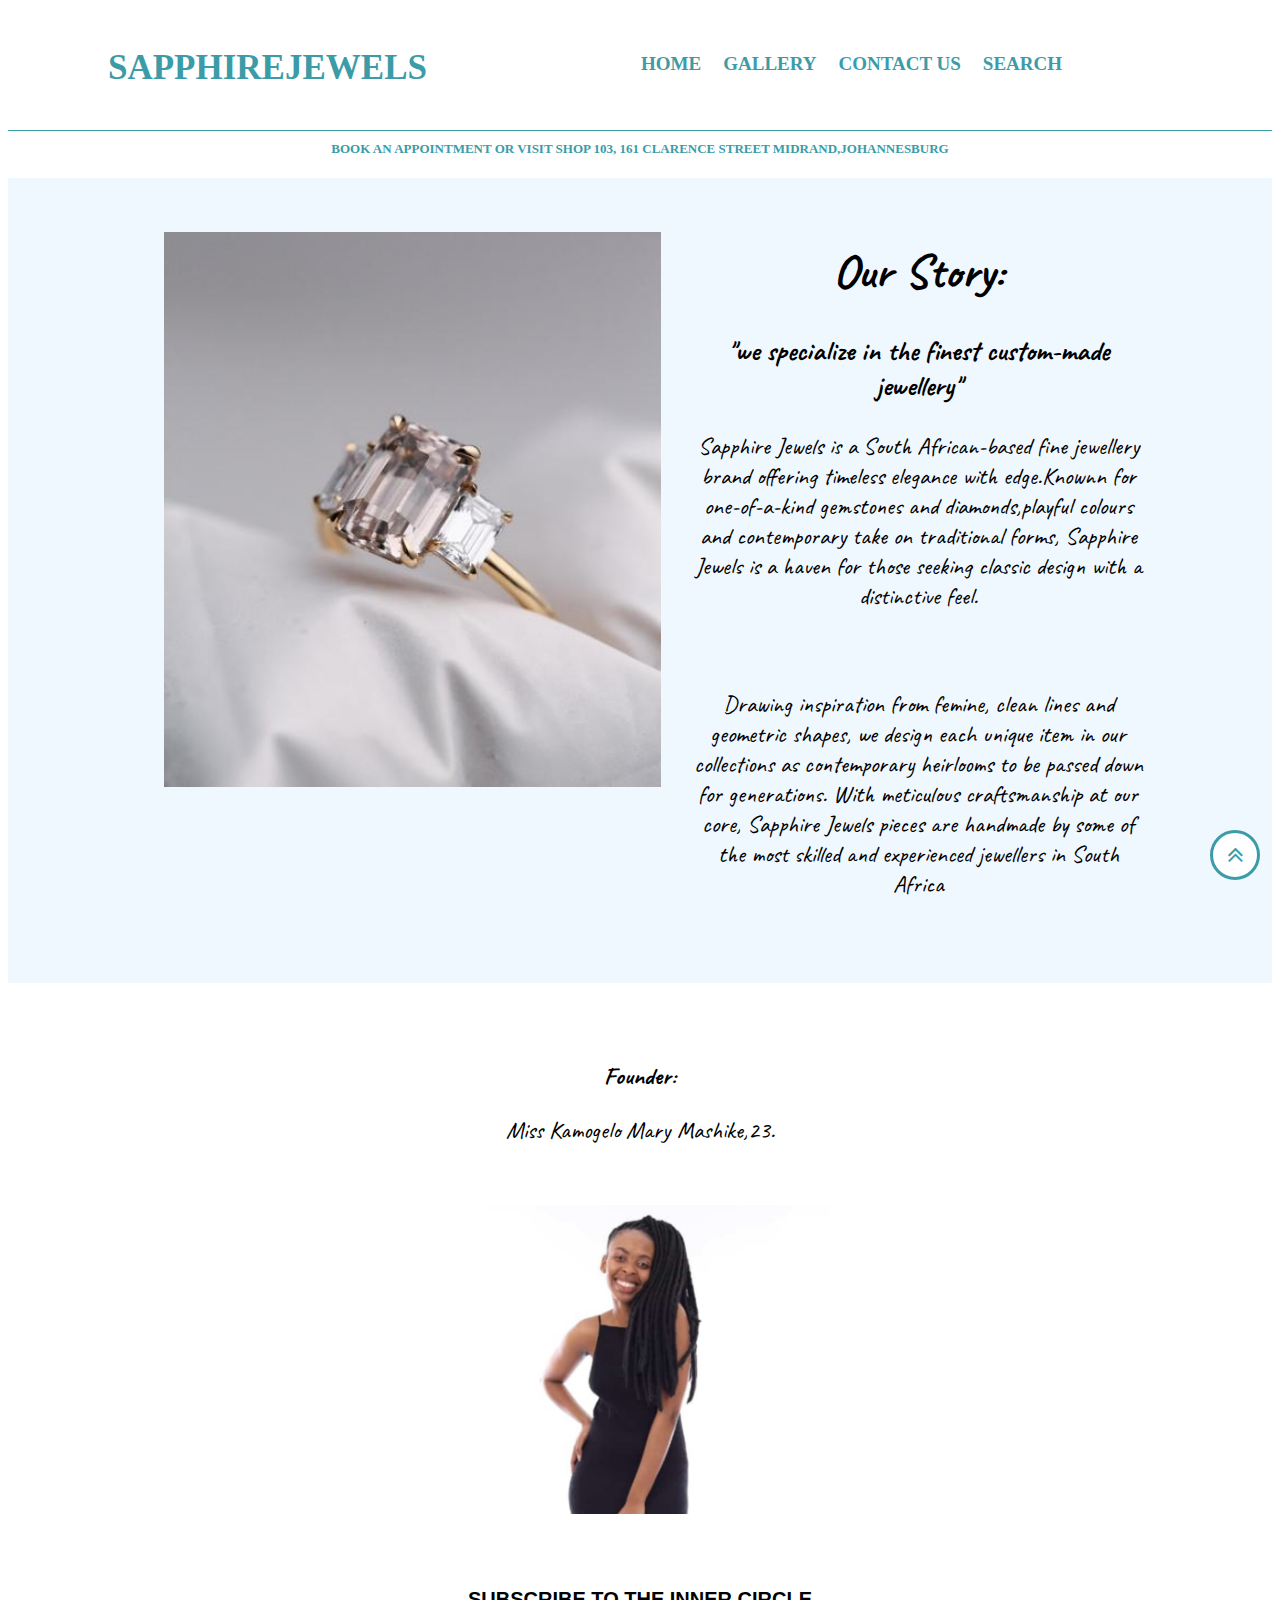
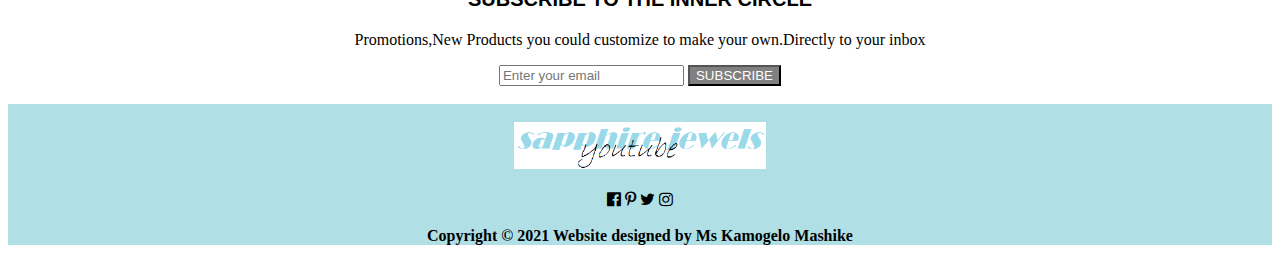
==== aboutUs.html @ 78409aae "changes to website" ====
<!DOCTYPE html>
<html lang="en">
<head>
<meta charset="utf-8">
<meta name="viewport" content="width=device-width, initial-scale=1">
<link rel="stylesheet" type="text/css" href="style.css"/>
<link rel="stylesheet" href="https://cdnjs.cloudflare.com/ajax/libs/font-awesome/4.6.3/css/font-awesome.min.css">

<link rel="preconnect" href="https://fonts.gstatic.com">
<link href="https://fonts.googleapis.com/css2?family=Caveat&display=swap" rel="stylesheet">


<title>Sapphire Jewels |About Us</title>

    </head>

    <body>
        <button  id="back-to-top-btn"><i class="fa fa-angle-double-up"></i></button>
	
	<header class="header">
	<!-- Menu Section-->
    <nav>
        <input type="checkbox" id="check">
        <label for="check" class="checkbtn"><i class="fa fa-bars"></i></label>
        <label class="logo">SapphireJewels</label>
        <ul>
        <li><a class="active" href="index.html">Home</a></li>
        <li><a href="products.html">Gallery</a></li>
        <li><a href="contactUs.html">contact Us</a></li>
        <li><form class="example">
            <a href="#">SEARCH<input type="text"  name="search2"></a>
            </form></li>
        </ul>
        </nav>
        <h5 class="sub">BOOK AN APPOINTMENT OR VISIT SHOP 103, 161 CLARENCE STREET MIDRAND,JOHANNESBURG</h5>


<main class="main">
    <div class="container">
        <section class="mains">    



<br>
<br>
<br>

          <img src="images/buety.jpg" alt="sappie" width="100%"  title="Sapphire Jewels" />  
            </section>


<aside class="sidebar">            
<div class="middle">
    <br>
<h1 class="heading">Our Story:</h1>
          
          <h3 class="subhead">"we specialize in the finest custom-made jewellery"</h3>
          
<p>Sapphire Jewels is a South African-based fine jewellery brand offering timeless
elegance with edge.Knownn for one-of-a-kind gemstones and
diamonds,playful colours and contemporary take on traditional
forms, Sapphire Jewels is a haven for those seeking classic design with a
distinctive feel.</p>
<br>
<p>Drawing inspiration from femine, clean lines and geometric shapes,
we design each unique item in our collections as contemporary
heirlooms to be passed down for generations. With meticulous
craftsmanship at our core, Sapphire Jewels pieces are handmade by some
of the most skilled and experienced jewellers in South Africa</p>
<br>
<br> 
</aside>
  </div>
</div>
</header>
<br>
<br>
<br>
<h3 class="middle">Founder:</h3>
<p class="middle">Miss Kamogelo Mary Mashike,23.</p>
<br>
<br>
<img src="images/kamii.jpg" alt="kamogelo" class="centerr" title="Kamogelo Mashike">
<br>
<br>
<br>
<center><h3 class="subheading">SUBSCRIBE TO THE INNER CIRCLE</h3>
<p class="par">Promotions,New Products you  could customize to make your own.Directly to your inbox</p>
<form class="subcribeform">
<input type="email" placeholder="Enter your email">
<button class="button" type="submit">SUBSCRIBE</button>
</form>
<br>
</main>

<footer class="foot" >
<br>

<!-- turning image into a link -->

<a href="https://www.youtube.com/watch?v=PL6Q0suVG1I"><img src="images/lo-go.png" width="20%" title="video explaining more on the sappire gemstone"></a>
<br>
<br>
<a href="https://www.facebook.com/"><i class="fa fa-facebook-official color-facebook"></i></a>
 
  <a href="https://za.pinterest.com/pin/802696333591023212/"><i class="fa fa-pinterest-p color-pinterest"></i></a>
  
  <a href="https://twitter.com/?lang=en"><i class="fa fa-twitter color-twitter"></i></a>
  
  <a href="https://www.instagram.com/"><i class="fa fa-instagram color-instagram"></i></a>
  <br>
  <br>
<strong>
Copyright &copy;  2021  Website designed by Ms Kamogelo Mashike</strong>  
</footer>
<script src="main.js"></script>
</body>
</html>
---- style.css ----
.vid{
	padding-top: 100px;
	padding-bottom: 100px;
}
#back-to-top-btn{
	position: fixed;
	bottom: 20px;
	right: 20px;
	font-size: 26px;
	width: 50px;
	height: 50px;
	background-color: #fff;
	color: rgb(59, 156, 168);
	cursor: pointer;
	outline: none;
	border: 3px solid rgb(59, 156, 168);
	border-radius: 50%;
	transition-duration: 0.2s;
	transition-timing-function: ease-in-out;
	transition-property: background-color,color;
}

#back-to-top-btn:hover, #back-to-top-btn:focus{
background-color: rgb(59, 156, 168);
color:#fff;
}


.text{
	font-weight: bolder;
	color:white;
	position:absolute;
	top:40%;
	left:50%;
	transform:translate(-40%,-50%);
}
.btn{
	font-weight:bolder;
	color:white;
border: 2px solid whitesmoke;
border-radius: 10px;

	

}
.btn:hover , .btn:focus{
	
	background-color: rgb(59, 156, 168);
color: white;

}
.container-img {
	position: relative;
	text-align: center;
	color: white;
  }
  
  .bottom-left {
	position: absolute;
	bottom: 8px;
	left: 16px;
  }
  

form.example input[type=text] {
	border:none;
	color:rgb(59, 156, 168);
	
	}

.sub {
	color: rgb(59, 156, 168);
	font-size: 13px;
	font-weight: bold;
	text-align: center;
	padding-top: 10px;
	border-top: 1px solid  rgb(59, 156, 168);
}
.main-contact{
	background-image: url("images/contact.jpg");
 
}
.mains{
	float:left;
	width:55%;
	padding:0 30px;
	box-sizing:border-box;
}
.sidebar{
	float:right;
	width:45%;
	padding:0px;
	box-sizing:border-box;
}
	.container{
		width:80%;
		margin:auto;
		overflow:hidden;

}
.heading {
	text-align:center;
	
}
 

 .subhead {
	 text-align:center;

	 
 }
.subheading{
	text-align: center;
	font-family: 'Roboto', sans-serif;
	font-size: 20px;
font-weight: bold;

}
.middle {
	text-align:center;
	font-family: 'Caveat', cursive;
	font-size:150%;	
}


.subcribeform {
	text-align:center;
}


.header {
	text-align:center;
	background-color:white;	
}


.foot {
	text-align:center;
	background-color:powderblue;	
}


.imgstable{
	 border-spacing:5px;
	 margin-left:auto;
	 margin-right:auto;
}
 .pics{

	 padding:10px;
 }
 .par1{
	 text-align:center;
	 	font-size:150%;
		font-family: 'Caveat', cursive;	 
 }
 
 .par{
	 text-align:center;
 }
 
 .center {
	 display:block;
	 margin-left:auto;
	 margin-right:auto;
	 width: 70%;
 }


  .centerr {
	 display:block;
	 margin-left:auto;
	 margin-right:auto;
	 width: 30%;
 
  }
  .button {
	   background-color:gray;
  color: white;
  text-align: center;
  text-decoration: none;
  display: inline-block;
  cursor: pointer;
  
  }
  
  nav{
	  float:center;
	  text-transform:uppercase;
	  cursor:pointer;
	  
  }
 address{
	 
	 text-align:center;
 }
 
 .form{
	 padding:30px;
	 margin:100px;
	 border: 1px solid rgba(240, 240,240,0.9);
	 border-width:20px;
     background-color:rgba(240, 240,240,0.9);
 }

 .form-group{
	 padding:20px;
 }
 .form .form-group{
	 padding-bottom:15px;
 }

 .form label{
	 display:block;

 }

 .form input [type="text"], .form textarea
 {
	 padding:8px;
	 width:100%;
	 height:100%;;
}
 
 
  .contact {
	 display:block;
	 margin-left:auto;
	 margin-right:auto;
	 width: 10%;
  }

  .main{
	  background-color:aliceblue;
  }



  .color-pinterest{
	color:black;
	font-size:100px;
}
.color-instagram{
	color:black;
	font-size: 100px;
}
.color-twitter{
	color:black;
	font-size: 100px;
}
	
.color-facebook{
	color:black;
	font-size: 100px;
}
nav{
	background:white;
	height:100px;
	width:100%;
}

label.logo{
	color:rgb(59, 156, 168);
	font-size:35px;
	line-height:80px;
	padding: 20px 100px;
	font-weight:bold;
	float:left;
	
}
nav ul {
	float:right;
	margin-right:20px;
}
nav ul li {
	display:inline-block;
	line-height:80px;
	margin: 0 5px;
}
nav ul li a {
	color:rgb(59, 156, 168);
	font-weight: bold;
	font-size:19px;
	padding :7px 4px;
	border-radius:3px;
}

a{
	text-decoration: none;
	transition:uppercase;
}

a:hover{
	background:#d7eff0;
	transition:0.5s;
}

.checkbtn{
	font-size:30px;
	color:white;
	float:right;
	line-height:80px;
	margin-right:40px;
	cursor:pointer;
	display:none;
}
#check{
	display:none;
}

@media(max-width:952px){
	label.logo{
		font-size:30px;
		padding-left:50px;
	}
	nav ul li a {
		font-size:16px;
	}
}

@media(max-width:858px){
	.checkbtn{
		display:block;
	}
	ul{
		position:fixed;
		width:100%;
		height:100vh;
		background:powderblue;
		top:80px;
		left:-100%;
		text-align:center;
		transition:all 0.5s;
	}
	nav ul li{
		display:block;
		margin:50px 0;
		line-height:30px;
	}
	nav ul li a{
		font-size:20px;
	}
	a:hover,a.active{
		background:none;
		color:#0082e6;
}
#check:checked ~ ul{
	left:0;
}

.text-wrapper{
	width: 100%;
	position: relative;
	margin-top:-40%;
}


.text-wrapper h1{

	text-align:left;
	font-weight:bold;
	font-family: 'Caveat', cursive;	
	color:white;
	font-size:30px;
	line-height:1.6 em;
	margin-left:50px;
}
.text-wrapper  h4 a {
	text-align: left;
	color:white;
	border: 1px solid white;
	border-radius: 10px;
	padding: 15px;
}

.boxContainer {
margin:auto;
border:2px solid powderblue;
padding:0px 10px;
border-radius: 50px;
}
.elementsContainer{
	width:100%;
	height:100%;

}
.search{
	outline: none;
	border:none;
	height:100%;
	width:100%;
	padding:0px 5px;
	border-radius: 50px;
	font-size:18px;
	color: powderblue;
	font-weight: bold;
}
.search:focus{
	outline: none;
}
.material-icons{
	font-size: 26;
	color: powderblue;
}



}
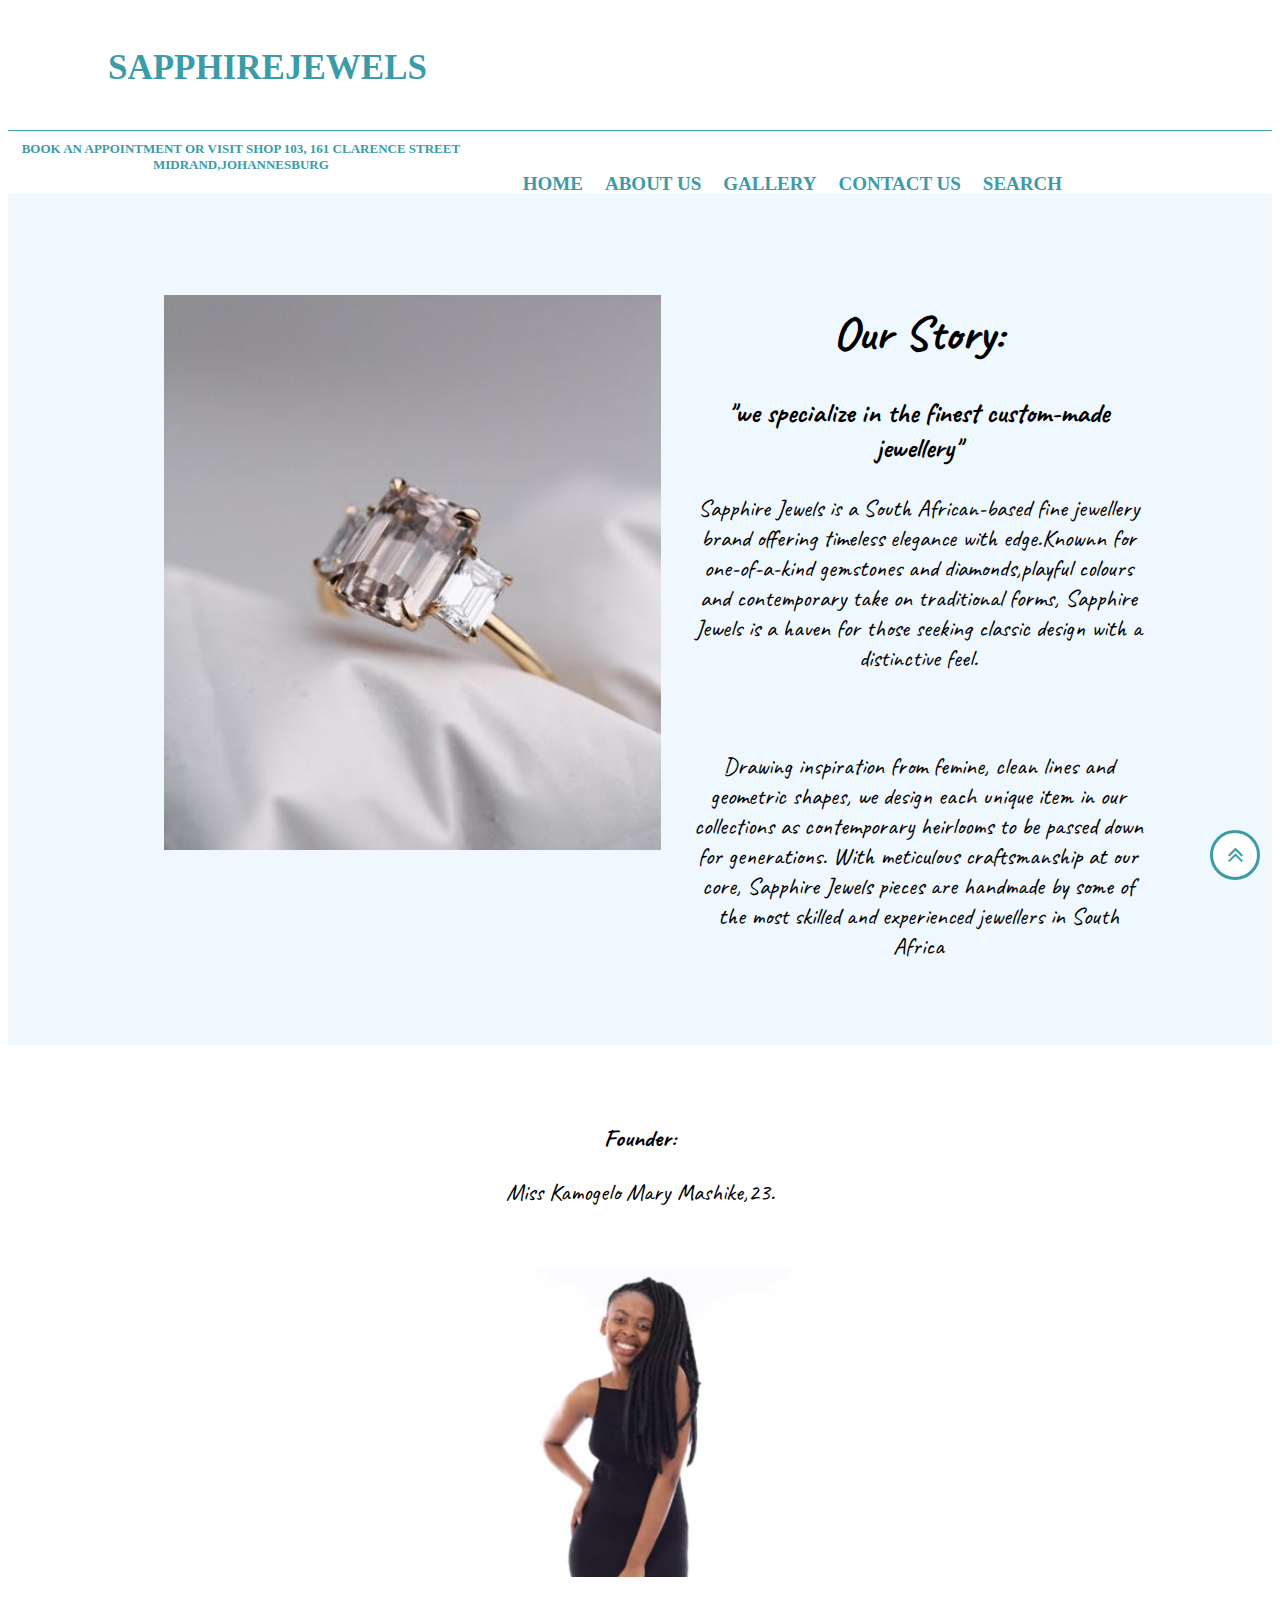
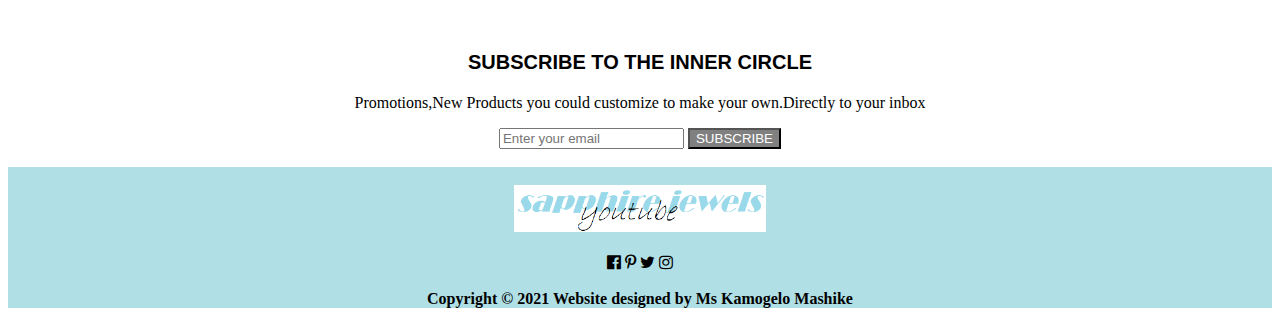
==== commit 02ec9b26: "changes to website" ====
--- a/aboutUs.html
+++ b/aboutUs.html
@@ -25,6 +25,7 @@
         <label class="logo">SapphireJewels</label>
         <ul>
         <li><a class="active" href="index.html">Home</a></li>
+        <li><a href="aboutUs.html">About Us</a></li>
         <li><a href="products.html">Gallery</a></li>
         <li><a href="contactUs.html">contact Us</a></li>
         <li><form class="example">
--- a/style.css
+++ b/style.css
@@ -297,7 +297,7 @@
 
 .checkbtn{
 	font-size:30px;
-	color:white;
+	color:rgb(59, 156, 168);
 	float:right;
 	line-height:80px;
 	margin-right:40px;
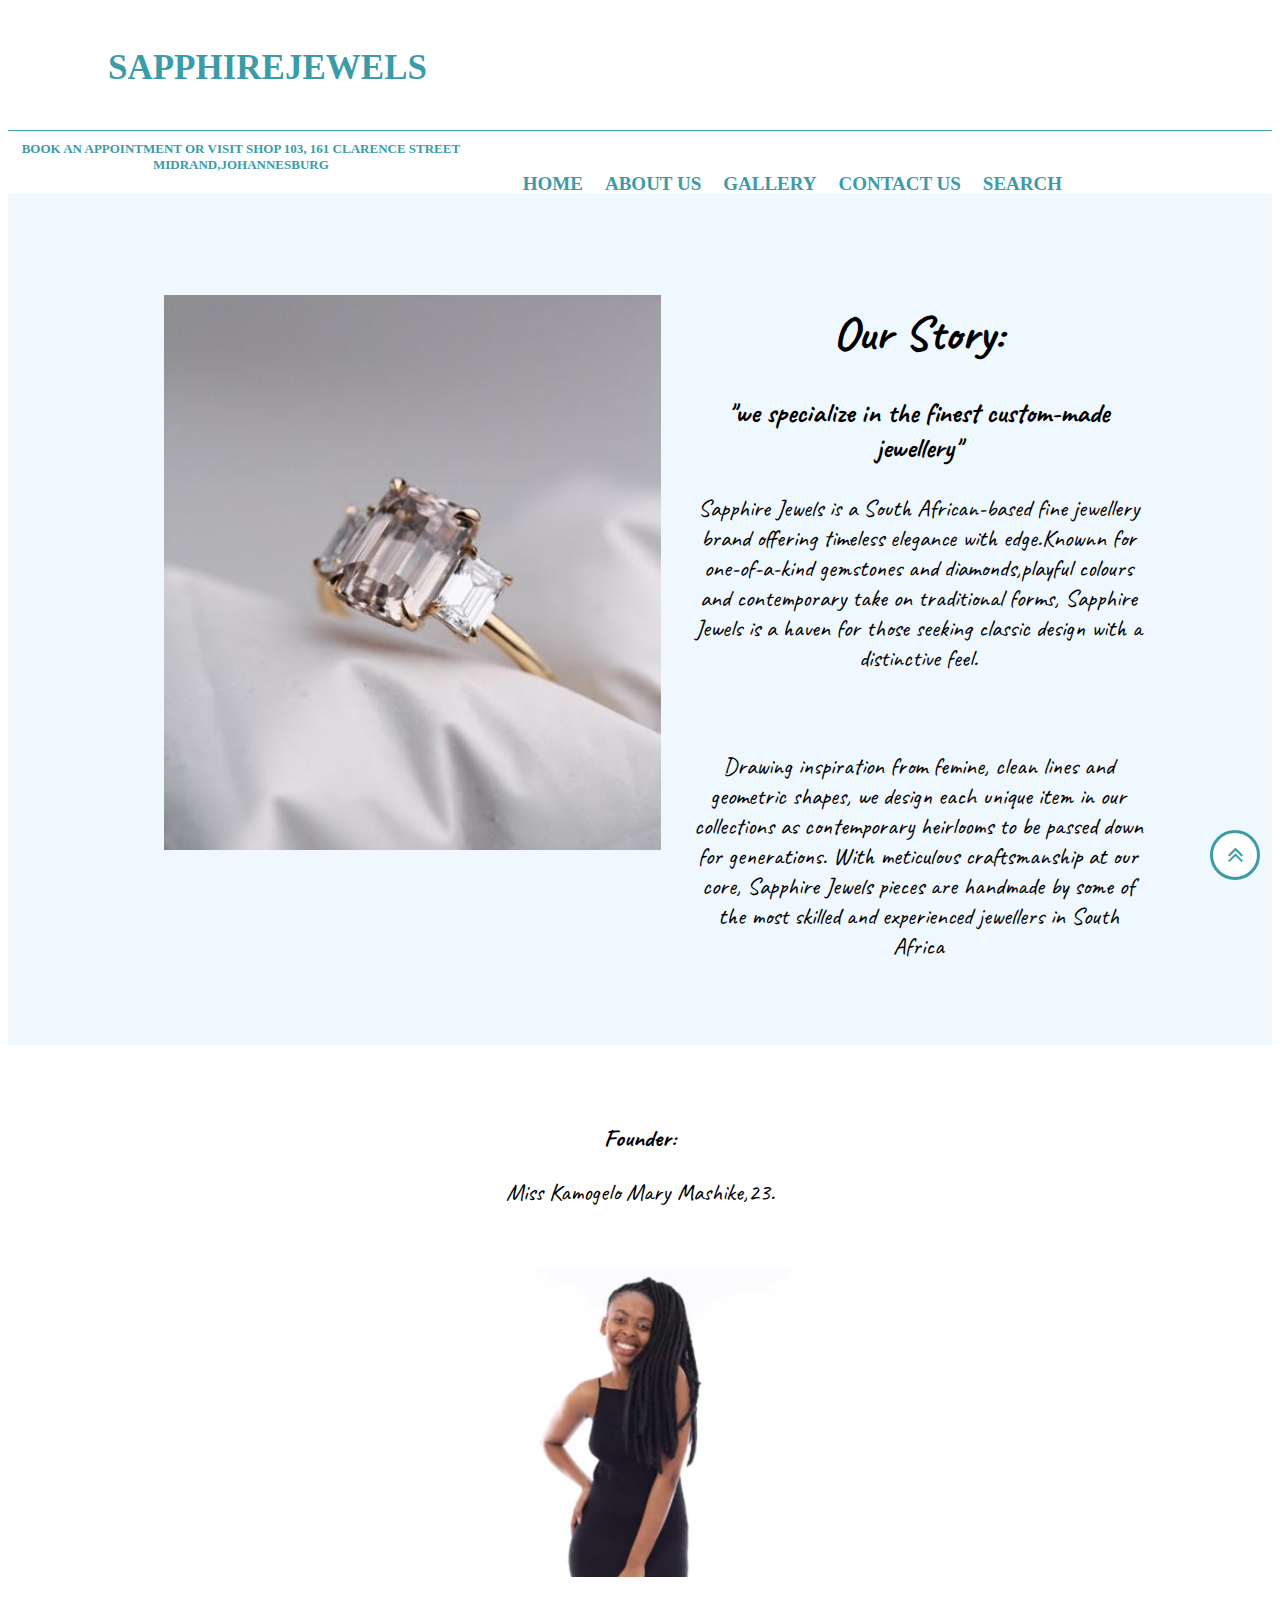
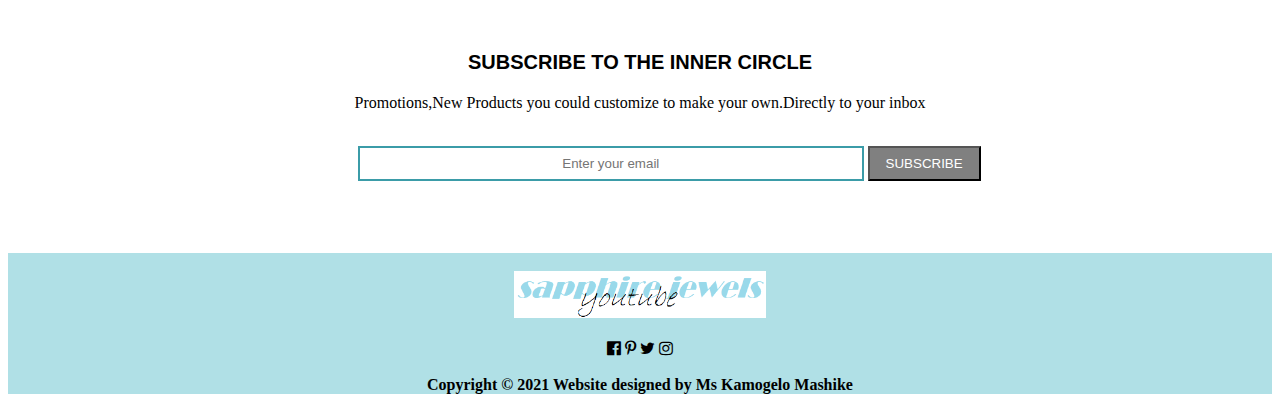
==== commit 6a9d0ebc: "changes to website" ====
--- a/aboutUs.html
+++ b/aboutUs.html
@@ -5,14 +5,10 @@
 <meta name="viewport" content="width=device-width, initial-scale=1">
 <link rel="stylesheet" type="text/css" href="style.css"/>
 <link rel="stylesheet" href="https://cdnjs.cloudflare.com/ajax/libs/font-awesome/4.6.3/css/font-awesome.min.css">
-
 <link rel="preconnect" href="https://fonts.gstatic.com">
 <link href="https://fonts.googleapis.com/css2?family=Caveat&display=swap" rel="stylesheet">
-
-
 <title>Sapphire Jewels |About Us</title>
-
-    </head>
+</head>
 
     <body>
         <button  id="back-to-top-btn"><i class="fa fa-angle-double-up"></i></button>
@@ -33,6 +29,7 @@
             </form></li>
         </ul>
         </nav>
+        
         <h5 class="sub">BOOK AN APPOINTMENT OR VISIT SHOP 103, 161 CLARENCE STREET MIDRAND,JOHANNESBURG</h5>
 
 
@@ -85,23 +82,28 @@
 <br>
 <br>
 <br>
-<center><h3 class="subheading">SUBSCRIBE TO THE INNER CIRCLE</h3>
+<h3 class="subheading">SUBSCRIBE TO THE INNER CIRCLE</h3>
 <p class="par">Promotions,New Products you  could customize to make your own.Directly to your inbox</p>
-<form class="subcribeform">
-<input type="email" placeholder="Enter your email">
-<button class="button" type="submit">SUBSCRIBE</button>
-</form>
+<br>
+<form  action="#"   method = "POST" onsubmit="return validatesub();">
+  <input class="subcribeform" type="email" placeholder="Enter your email" required>
+  <button class="button" type="submit">SUBSCRIBE</button>
+  </form>
+<br>
+<br>
+<br>
 <br>
 </main>
 
 <footer class="foot" >
 <br>
 
+
 <!-- turning image into a link -->
-
 <a href="https://www.youtube.com/watch?v=PL6Q0suVG1I"><img src="images/lo-go.png" width="20%" title="video explaining more on the sappire gemstone"></a>
 <br>
 <br>
+
 <a href="https://www.facebook.com/"><i class="fa fa-facebook-official color-facebook"></i></a>
  
   <a href="https://za.pinterest.com/pin/802696333591023212/"><i class="fa fa-pinterest-p color-pinterest"></i></a>
--- a/style.css
+++ b/style.css
@@ -1,3 +1,10 @@
+*{
+	box-sizing: border-box;
+}
+.table-home{
+	margin-left: 200px;
+
+}
 .vid{
 	padding-top: 100px;
 	padding-bottom: 100px;
@@ -113,7 +120,7 @@
 	text-align: center;
 	font-family: 'Roboto', sans-serif;
 	font-size: 20px;
-font-weight: bold;
+
 
 }
 .middle {
@@ -124,7 +131,15 @@
 
 
 .subcribeform {
+	margin-left: 350px;
 	text-align:center;
+	width: 40%;
+	padding:0.5rem 1rem;
+	outline: none;
+	border: 2px solid rgb(59, 156, 168);
+	font-size : 1.1 rem;
+
+
 }
 
 
@@ -148,6 +163,9 @@
  .pics{
 
 	 padding:10px;
+ }
+ .pics:hover{
+	 transform: scale(1.3);
  }
  .par1{
 	 text-align:center;
@@ -176,6 +194,7 @@
   }
   .button {
 	   background-color:gray;
+		 padding:0.5rem 1rem;
   color: white;
   text-align: center;
   text-decoration: none;
@@ -183,6 +202,10 @@
   cursor: pointer;
   
   }
+	.button:hover , .button:focus{
+		background-color: rgb(59, 156, 168);
+		color: white;
+	}
   
   nav{
 	  float:center;
@@ -258,7 +281,6 @@
 	height:100px;
 	width:100%;
 }
-
 label.logo{
 	color:rgb(59, 156, 168);
 	font-size:35px;
@@ -266,6 +288,14 @@
 	padding: 20px 100px;
 	font-weight:bold;
 	float:left;
+}
+label.logo a{
+	color:rgb(59, 156, 168);
+	font-size:35px;
+	line-height:80px;
+	padding: 20px 100px;
+	font-weight:bold;
+	float:left;
 	
 }
 nav ul {
@@ -290,7 +320,7 @@
 	transition:uppercase;
 }
 
-a:hover{
+a:hover a:active{
 	background:#d7eff0;
 	transition:0.5s;
 }
@@ -307,6 +337,13 @@
 #check{
 	display:none;
 }
+@media(max-width:375px){
+	main{
+	display : block;
+	}
+}
+
+
 
 @media(max-width:952px){
 	label.logo{
@@ -326,7 +363,7 @@
 		position:fixed;
 		width:100%;
 		height:100vh;
-		background:powderblue;
+		background:black;
 		top:80px;
 		left:-100%;
 		text-align:center;
@@ -342,10 +379,14 @@
 	}
 	a:hover,a.active{
 		background:none;
-		color:#0082e6;
+		color:whitesmoke;
 }
 #check:checked ~ ul{
 	left:0;
+}
+img{
+	display: block;
+	max-width: 100%;
 }
 
 .text-wrapper{
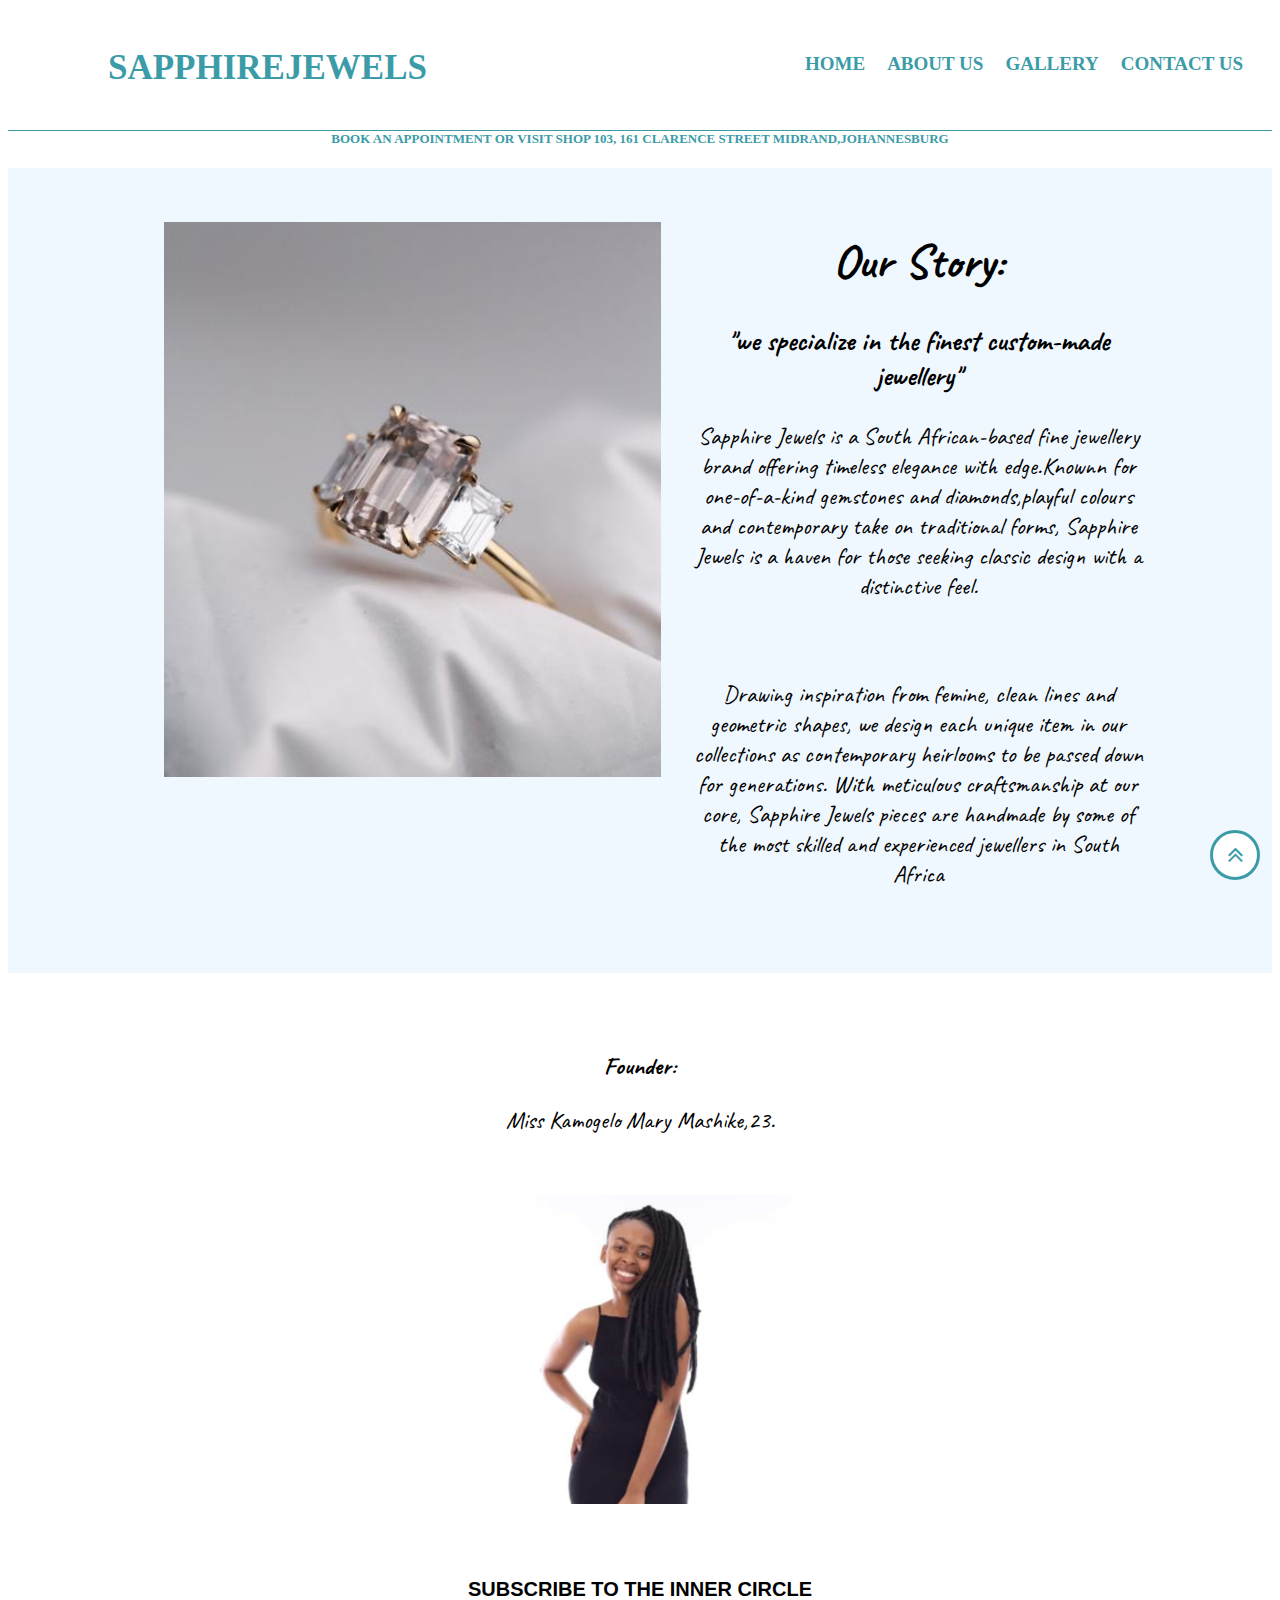
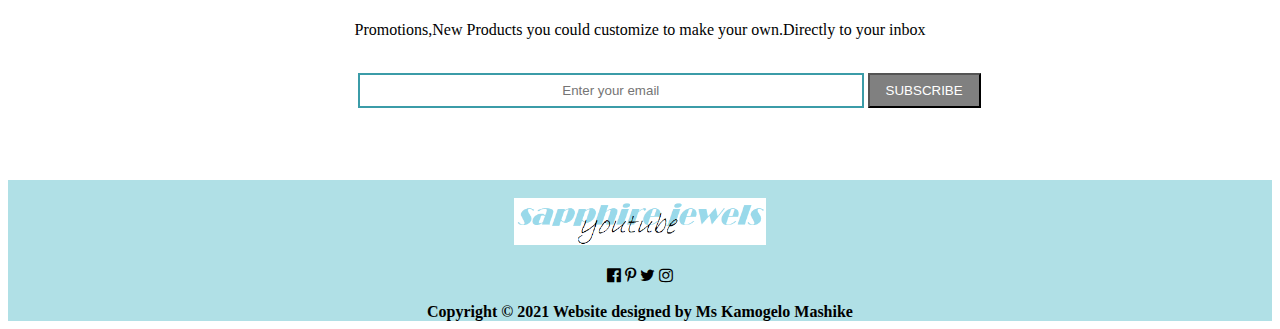
==== commit 47642ec7: "updates" ====
--- a/aboutUs.html
+++ b/aboutUs.html
@@ -16,17 +16,12 @@
 	<header class="header">
 	<!-- Menu Section-->
     <nav>
-        <input type="checkbox" id="check">
-        <label for="check" class="checkbtn"><i class="fa fa-bars"></i></label>
         <label class="logo">SapphireJewels</label>
         <ul>
         <li><a class="active" href="index.html">Home</a></li>
         <li><a href="aboutUs.html">About Us</a></li>
         <li><a href="products.html">Gallery</a></li>
         <li><a href="contactUs.html">contact Us</a></li>
-        <li><form class="example">
-            <a href="#">SEARCH<input type="text"  name="search2"></a>
-            </form></li>
         </ul>
         </nav>
         
@@ -36,9 +31,6 @@
 <main class="main">
     <div class="container">
         <section class="mains">    
-
-
-
 <br>
 <br>
 <br>
--- a/style.css
+++ b/style.css
@@ -80,7 +80,7 @@
 	font-size: 13px;
 	font-weight: bold;
 	text-align: center;
-	padding-top: 10px;
+	/* padding-top: 10px; */
 	border-top: 1px solid  rgb(59, 156, 168);
 }
 .main-contact{
@@ -261,20 +261,20 @@
 
   .color-pinterest{
 	color:black;
-	font-size:100px;
+	font-weight: bold;
 }
 .color-instagram{
 	color:black;
-	font-size: 100px;
+	font-weight: bold;
 }
 .color-twitter{
 	color:black;
-	font-size: 100px;
+	font-weight: bold;
 }
 	
 .color-facebook{
 	color:black;
-	font-size: 100px;
+	font-weight: bold;
 }
 nav{
 	background:white;
@@ -320,7 +320,7 @@
 	transition:uppercase;
 }
 
-a:hover a:active{
+a:hover{
 	background:#d7eff0;
 	transition:0.5s;
 }
@@ -363,7 +363,7 @@
 		position:fixed;
 		width:100%;
 		height:100vh;
-		background:black;
+		background:whitesmoke;
 		top:80px;
 		left:-100%;
 		text-align:center;
@@ -379,7 +379,7 @@
 	}
 	a:hover,a.active{
 		background:none;
-		color:whitesmoke;
+		color:rgb(59, 156, 168);
 }
 #check:checked ~ ul{
 	left:0;
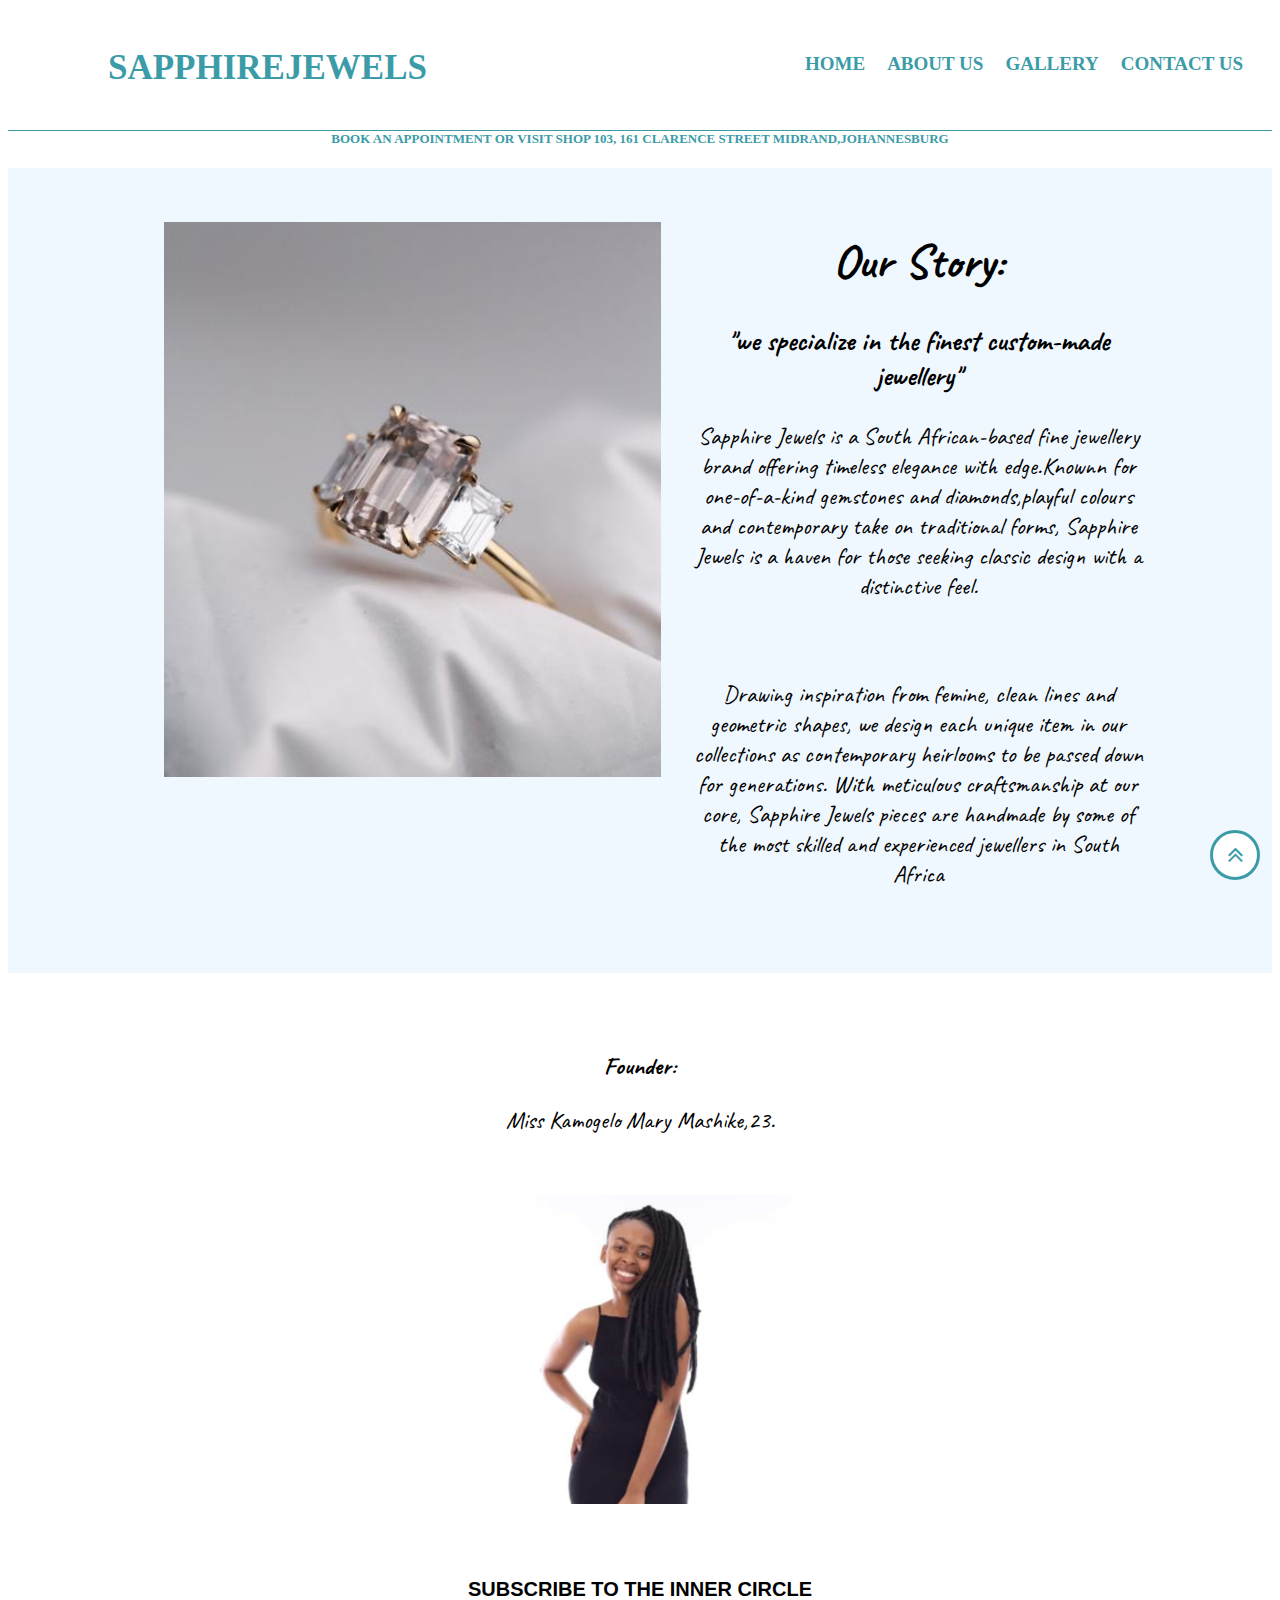
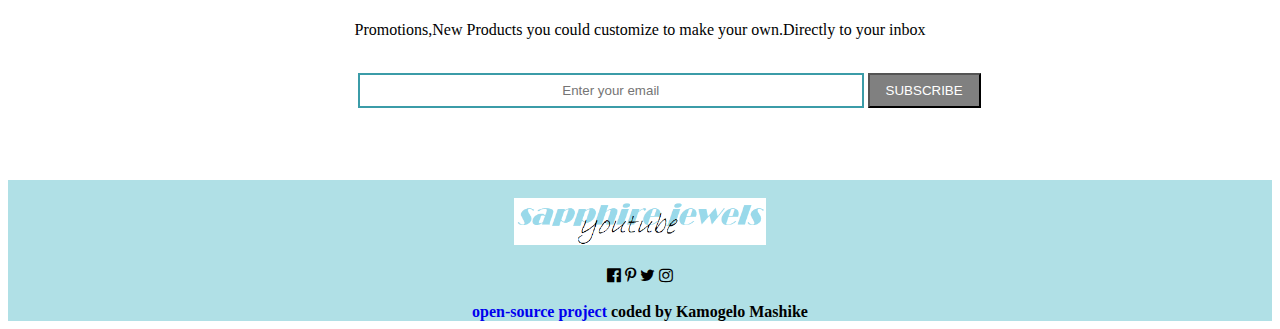
==== commit e26bb441: "updates" ====
--- a/aboutUs.html
+++ b/aboutUs.html
@@ -106,7 +106,11 @@
   <br>
   <br>
 <strong>
-Copyright &copy;  2021  Website designed by Ms Kamogelo Mashike</strong>  
+  <a
+          href="https://github.com/Kamogelo98/myfirstwebsite"
+          >open-source project</a
+        >
+        coded by Kamogelo Mashike </strong>  
 </footer>
 <script src="main.js"></script>
 </body>
